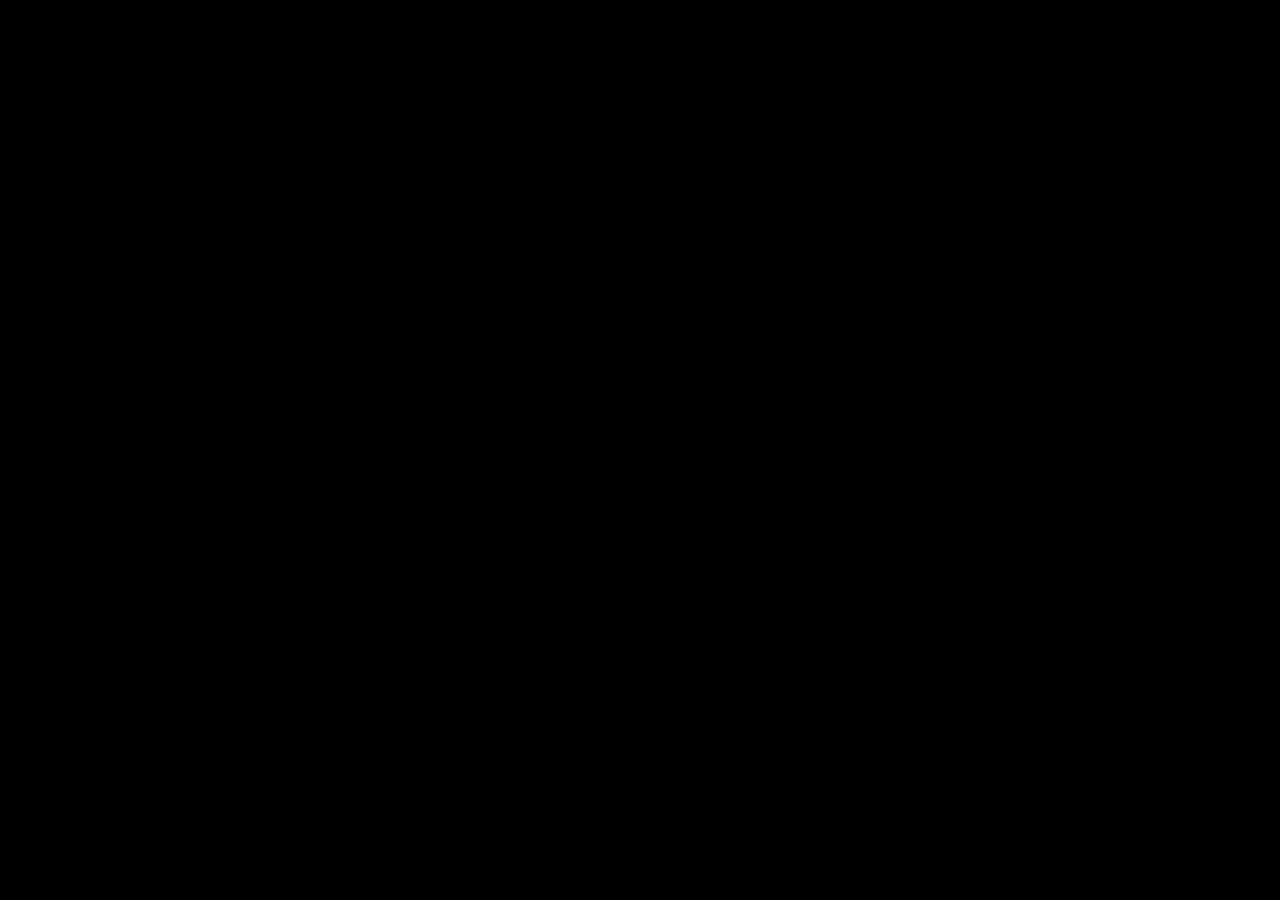
==== index.html @ a272a73d "Base" ====
<!doctype html>
<html lang="fr">

<head>
    <meta charset="utf-8">
    <title>Titre de la page</title>
    <link rel="stylesheet" href="./assets/vendors/bootstrap/css/bootstrap.min.css">
    <meta name="viewport" content="width=device-width, initial-scale=1, shrink-to-fit=no">
    <link rel="stylesheet" href="./assets/vendors/fontawesome/css/all.min.css">
    <link rel="stylesheet" href="./assets/css/style.css">
</head>

<body>

    <script src="https://code.jquery.com/jquery-1.10.2.js"></script>
    <script src="https://code.jquery.com/ui/1.10.4/jquery-ui.js"></script>
    <script src="./assets/vendors/bootstrap/js/bootstrap.bundle.min.js"></script>
    <script src="./assets/js/script.js"></script>
</body>

</html>
---- assets/css/style.css ----
body{
    background-color: black;
}
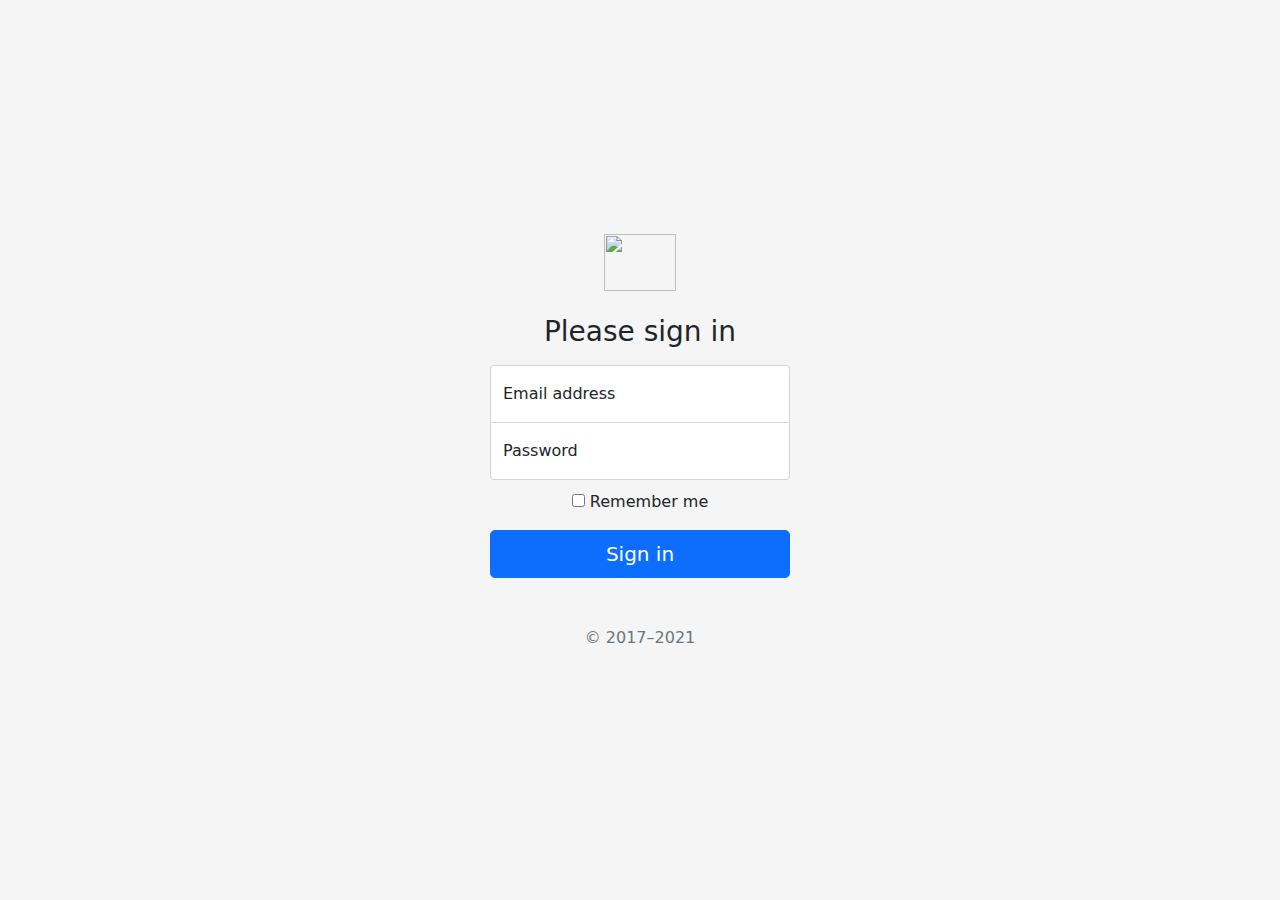
==== commit c33a7d39: "Sign in" ====
--- a/index.html
+++ b/index.html
@@ -7,10 +7,33 @@
     <link rel="stylesheet" href="./assets/vendors/bootstrap/css/bootstrap.min.css">
     <meta name="viewport" content="width=device-width, initial-scale=1, shrink-to-fit=no">
     <link rel="stylesheet" href="./assets/vendors/fontawesome/css/all.min.css">
-    <link rel="stylesheet" href="./assets/css/style.css">
+    <link rel="stylesheet" href="./assets/css/index.css">
 </head>
 
-<body>
+<body class="text-center">
+    <main class="form-signin">
+        <form>
+          <img class="mb-4" src="/docs/5.1/assets/brand/bootstrap-logo.svg" alt="" width="72" height="57">
+          <h1 class="h3 mb-3 fw-normal">Please sign in</h1>
+      
+          <div class="form-floating">
+            <input type="email" class="form-control" id="floatingInput" placeholder="name@example.com">
+            <label for="floatingInput">Email address</label>
+          </div>
+          <div class="form-floating">
+            <input type="password" class="form-control" id="floatingPassword" placeholder="Password">
+            <label for="floatingPassword">Password</label>
+          </div>
+      
+          <div class="checkbox mb-3">
+            <label>
+              <input type="checkbox" value="remember-me"> Remember me
+            </label>
+          </div>
+          <button class="w-100 btn btn-lg btn-primary" type="submit">Sign in</button>
+          <p class="mt-5 mb-3 text-muted">© 2017–2021</p>
+        </form>
+      </main>
 
     <script src="https://code.jquery.com/jquery-1.10.2.js"></script>
     <script src="https://code.jquery.com/ui/1.10.4/jquery-ui.js"></script>
--- a/assets/css/index.css
+++ b/assets/css/index.css
@@ -0,0 +1,39 @@
+html,
+body {
+  height: 100%;
+}
+
+body {
+  display: flex;
+  align-items: center;
+  padding-top: 40px;
+  padding-bottom: 40px;
+  background-color: #f5f5f5;
+}
+
+.form-signin {
+  width: 100%;
+  max-width: 330px;
+  padding: 15px;
+  margin: auto;
+}
+
+.form-signin .checkbox {
+  font-weight: 400;
+}
+
+.form-signin .form-floating:focus-within {
+  z-index: 2;
+}
+
+.form-signin input[type="email"] {
+  margin-bottom: -1px;
+  border-bottom-right-radius: 0;
+  border-bottom-left-radius: 0;
+}
+
+.form-signin input[type="password"] {
+  margin-bottom: 10px;
+  border-top-left-radius: 0;
+  border-top-right-radius: 0;
+}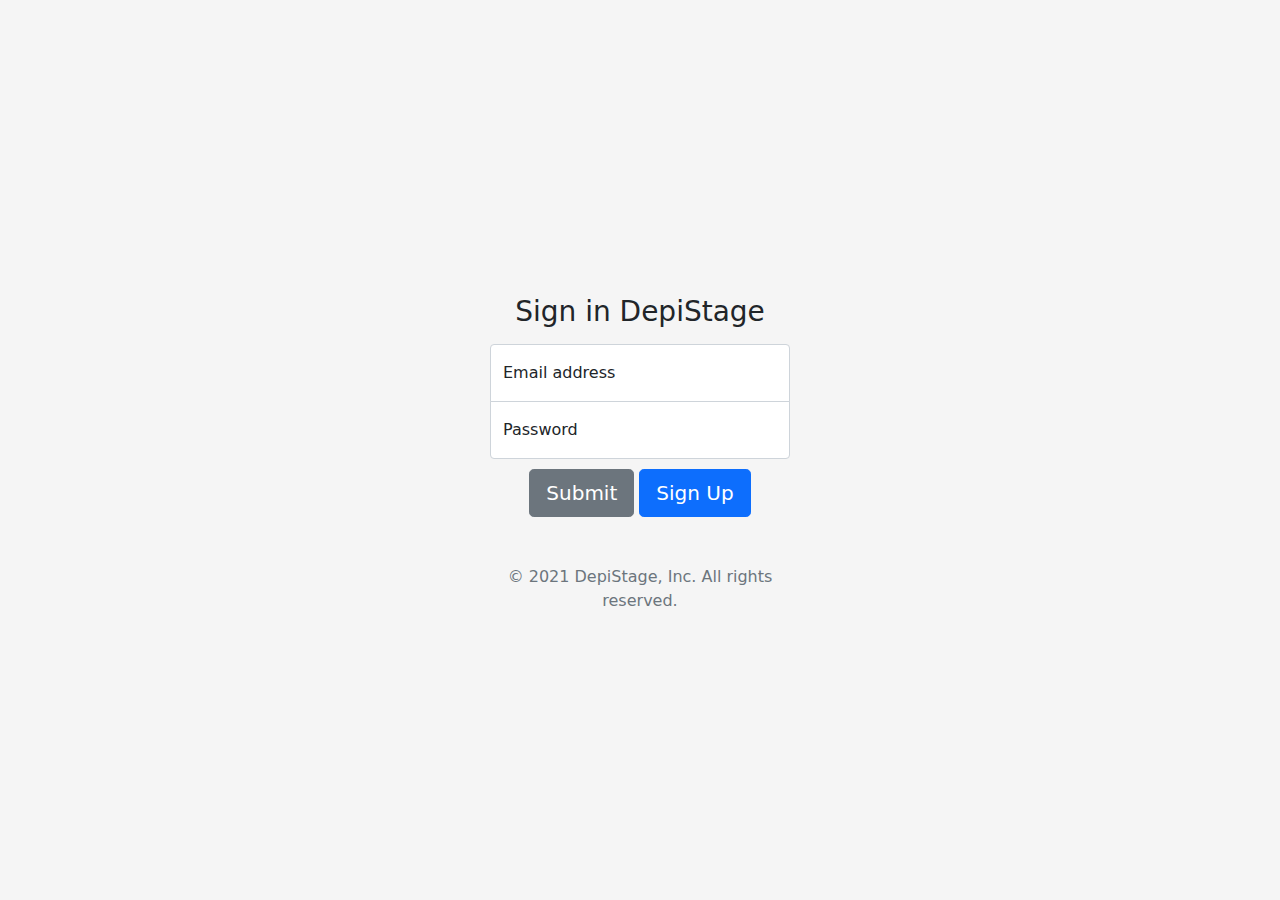
==== commit b0227a84: "SignIn / Login" ====
--- a/index.html
+++ b/index.html
@@ -3,7 +3,7 @@
 
 <head>
     <meta charset="utf-8">
-    <title>Titre de la page</title>
+    <title>DepiStage</title>
     <link rel="stylesheet" href="./assets/vendors/bootstrap/css/bootstrap.min.css">
     <meta name="viewport" content="width=device-width, initial-scale=1, shrink-to-fit=no">
     <link rel="stylesheet" href="./assets/vendors/fontawesome/css/all.min.css">
@@ -13,27 +13,28 @@
 <body class="text-center">
     <main class="form-signin">
         <form>
-          <img class="mb-4" src="/docs/5.1/assets/brand/bootstrap-logo.svg" alt="" width="72" height="57">
-          <h1 class="h3 mb-3 fw-normal">Please sign in</h1>
-      
-          <div class="form-floating">
-            <input type="email" class="form-control" id="floatingInput" placeholder="name@example.com">
-            <label for="floatingInput">Email address</label>
-          </div>
-          <div class="form-floating">
-            <input type="password" class="form-control" id="floatingPassword" placeholder="Password">
-            <label for="floatingPassword">Password</label>
-          </div>
-      
-          <div class="checkbox mb-3">
-            <label>
-              <input type="checkbox" value="remember-me"> Remember me
-            </label>
-          </div>
-          <button class="w-100 btn btn-lg btn-primary" type="submit">Sign in</button>
-          <p class="mt-5 mb-3 text-muted">© 2017–2021</p>
+
+            <img src="https://cdn.discordapp.com/attachments/950033739604434965/950403057567551528/logo.png" alt=""
+                width="120">
+            <h1 class="h3 mb-3 fw-normal">Sign in DepiStage</h1>
+            <div id="FormContent">
+                <div class="form-floating">
+                    <input type="email" class="form-control" id="floatingInput" placeholder="name@example.com">
+                    <label for="floatingInput">Email address</label>
+                </div>
+                <div class="form-floating">
+                    <input type="LastInput" class="form-control" id="floatingPassword" placeholder="Password">
+                    <label for="floatingPassword">Password</label>
+                </div>
+            </div>
+            <div id="FormButton">
+                <button class="btn btn-secondary btn-lg" type="submit" id="SignInSubmit">Submit</button>
+                <btn class="btn btn-primary btn-lg" id="SignUpForm">Sign Up</btn>
+            </div>
+
+            <p class="mt-5 mb-3 text-muted">© 2021 DepiStage, Inc. All rights reserved.</p>
         </form>
-      </main>
+    </main>
 
     <script src="https://code.jquery.com/jquery-1.10.2.js"></script>
     <script src="https://code.jquery.com/ui/1.10.4/jquery-ui.js"></script>
--- a/assets/css/index.css
+++ b/assets/css/index.css
@@ -32,7 +32,7 @@
   border-bottom-left-radius: 0;
 }
 
-.form-signin input[type="password"] {
+.form-signin input[type="LastInput"] {
   margin-bottom: 10px;
   border-top-left-radius: 0;
   border-top-right-radius: 0;
